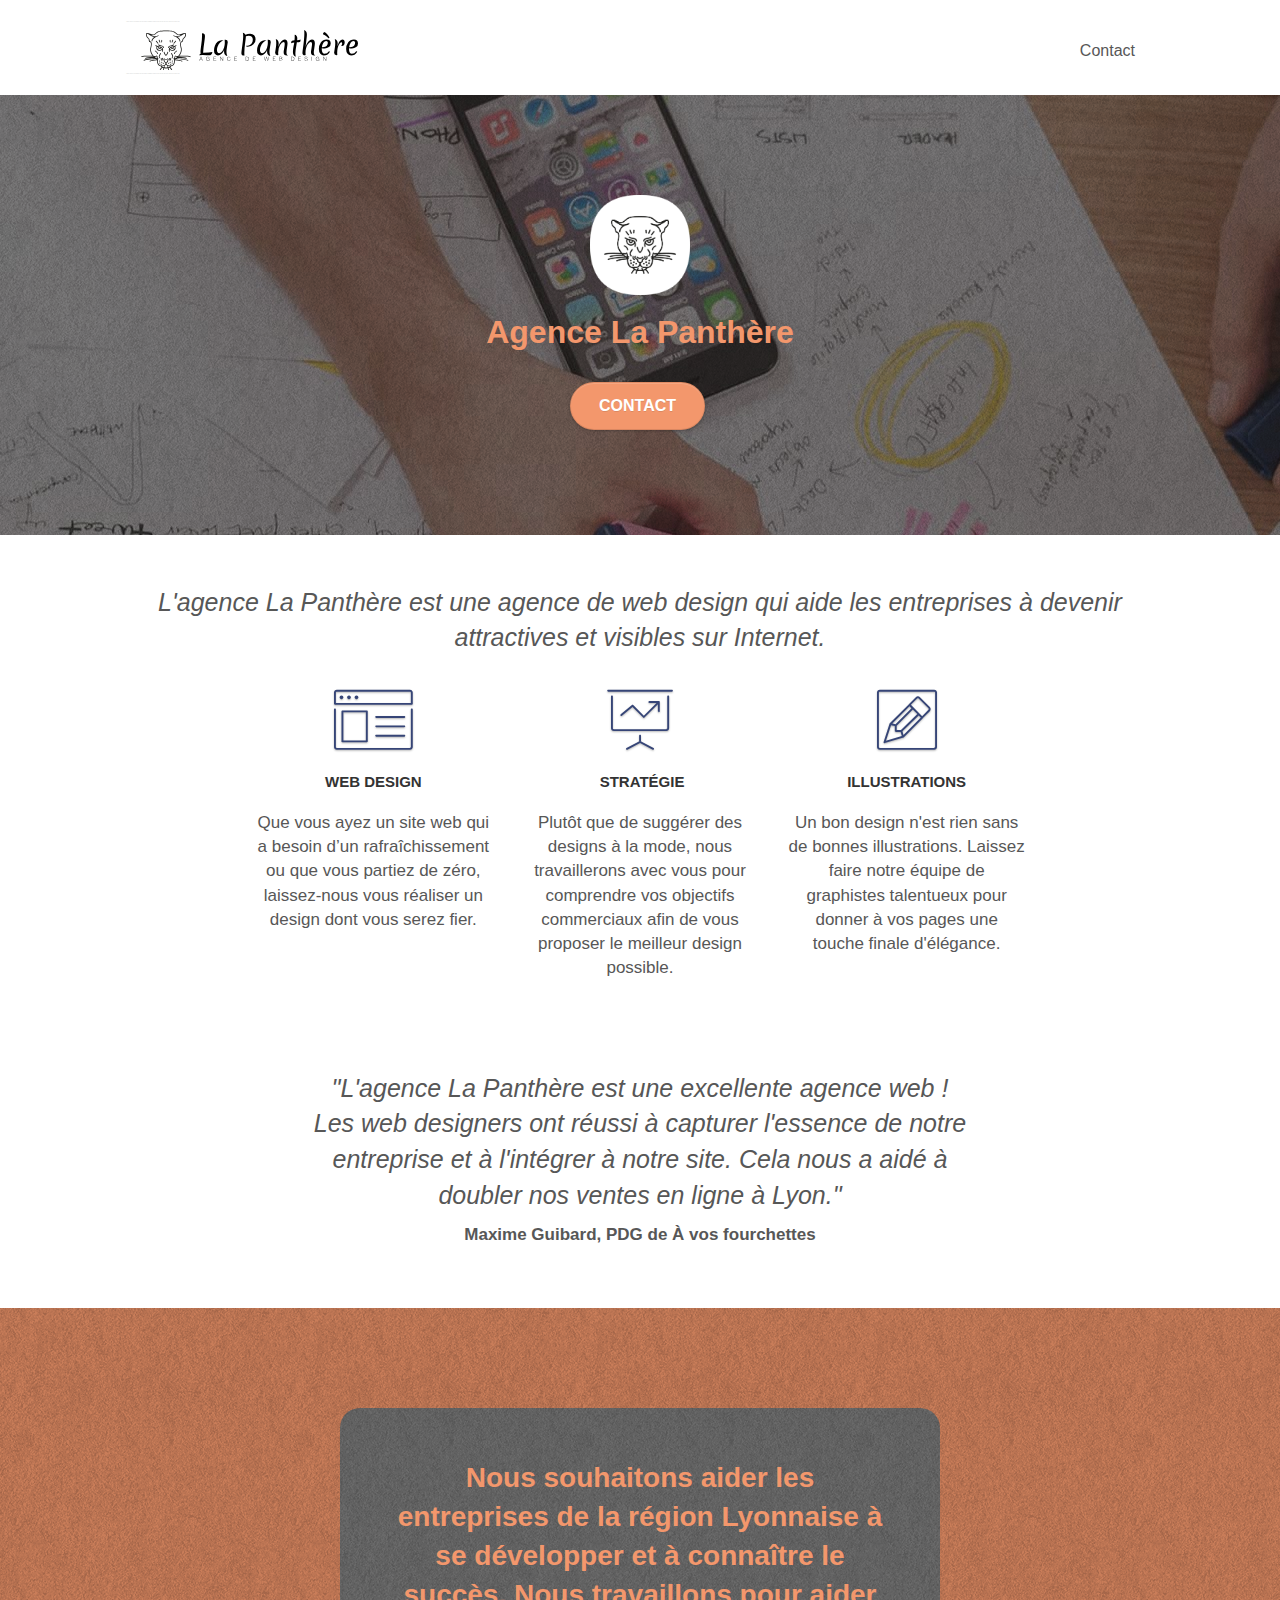
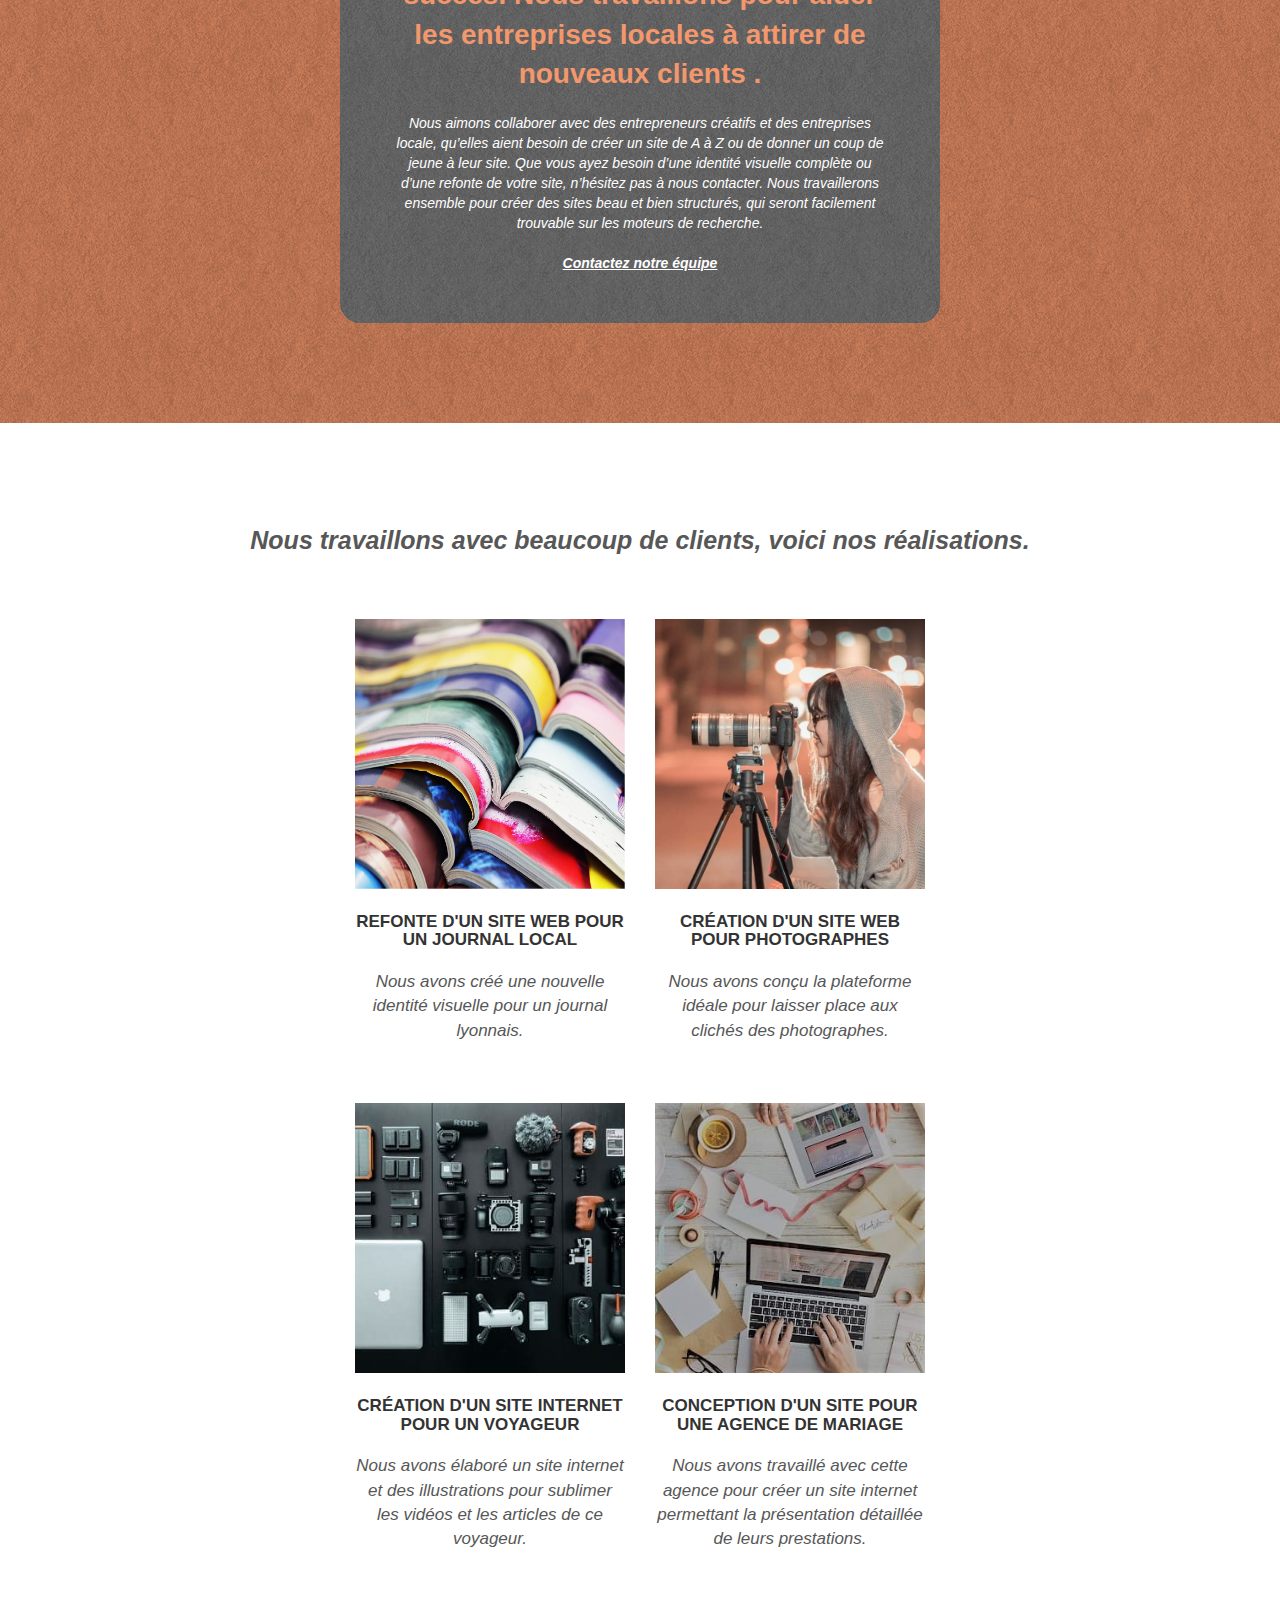
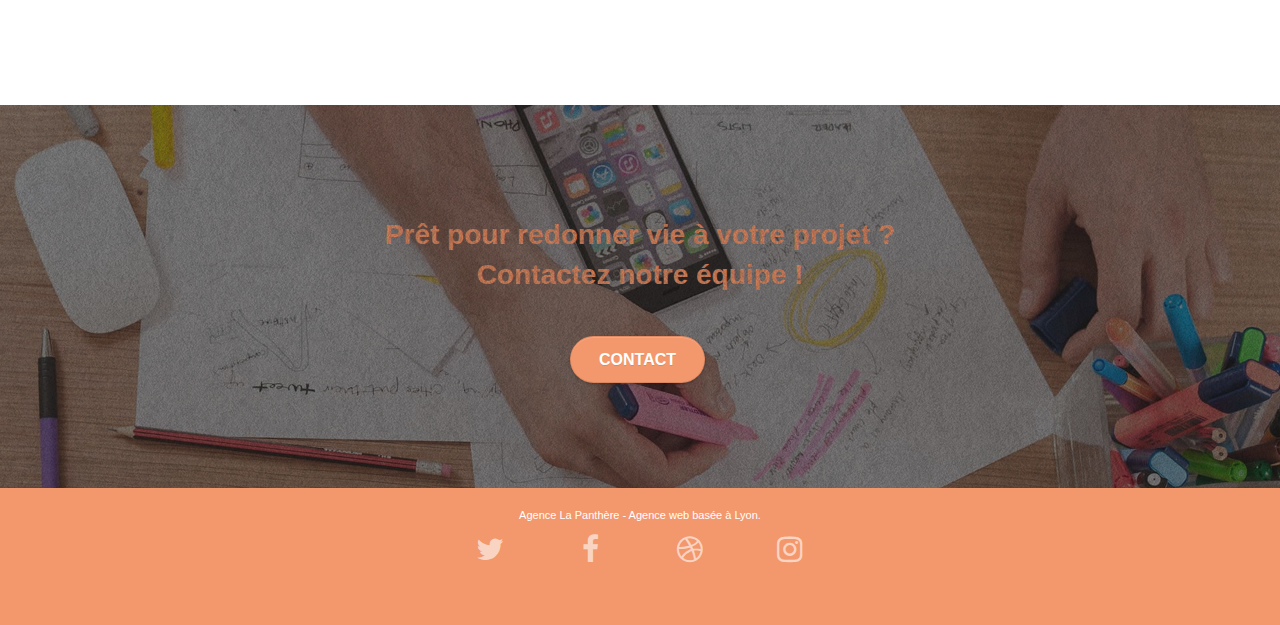
==== index.html @ 202e07a7 "a" ====
<!doctype html>
<html lang="fr">
<head>
    <meta charset="utf-8">
    <meta name="keywords" content="seo, google, site web, site internet, agence design Lyon, agence design, agence design,agence design,agence design,agence design,agence design,agence design,agence design,agence design">
    <meta name="description" content="La meilleure agence de webdesign de tout Lyon! Recommandé par les plus grands!">
    <meta name="viewport" content="width=device-width, initial-scale=1.0, viewport-fit=cover">
    <link rel="shortcut icon" type="image/png" href="favicon.jpg">
    
	<link rel="stylesheet" type="text/css" href="./css/bootstrap.css">
	<link rel="stylesheet" type="text/css" href="style.css">
	<link rel="stylesheet" type="text/css" href="./css/font-awesome.css">
	<link rel="stylesheet" type="text/css" href="./css/et-line.css">
	
    
	<script src="./js/jquery-2.1.0.js"></script>
	<script src="./js/bootstrap.js"></script>
	<script src="./js/blocs.js"></script>
	<script src="./js/jquery.touchSwipe.js" defer></script>
	<script src="./js/gmaps.js"></script>

    <title>Agence La Panthere</title>

    
<!-- Analytics -->
 
<!-- Analytics END -->
    
</head>
<body>
<!-- Principal conteneur -->

<div class="page-container">
    
<!-- bloc-0 -->
<header class="bloc bgc-white l-bloc " id="bloc-0">
	<div class="container bloc-sm">

		<nav class="navbar row">
			<div class="navbar-header">
				<div class="keywords" style="color:#cccccc;font-size:1px;">Agence web à Lyon, stratégie web, web design, illustrations, design de site web, site web, web, internet, site internet, site</div>
				<a class="navbar-brand" href="index.html"><img src="img/agence-la-panthere-monochrome.svg" alt="Lyon web design logo agence web meilleure agence" height="40" /></a>
				<div class="keywords" style="color:#cccccc;font-size:1px;">Agence web à Lyon, stratégie web, web design, illustrations, design de site web, site web, web, internet, site internet, site</div>
				<button id="nav-toggle" type="button" class="ui-navbar-toggle navbar-toggle" data-toggle="collapse" data-target=".navbar-1">
					<span class="sr-only">Toggle navigation</span><span class="icon-bar"></span><span class="icon-bar"></span><span class="icon-bar"></span>
				</button>
			</div>
			<div class="collapse navbar-collapse navbar-1 special-dropdown-nav">
				<ul class="site-navigation nav navbar-nav">
					<li>
						<a href="contact.html">Contact</a>
					</li>
				</ul>
			</div>
		</nav>
	</div>
</header>

<!-- bloc-0 END -->

<!-- bloc-1-presentation -->
<div class="bloc bgc-dark-slate-blue bg-banniere d-bloc bg-t-edge bloc-bg-texture texture-paper b-parallax" id="bloc-1-hero">
	<div class="container bloc-lg">
		<div class="row tight-width-whitespace">
			<div class="col-sm-12">
				<img src="img/logo.png" class="center-block image-resize-mode" width="100" alt="Agence La Panthère, agence web Lyon, création logo Lyon" />
				<h1 class="text-center hero-bloc-text tc-white ">
					Agence La Panthère
				</h1>
				<div class="text-center">
					<a href="contact.html" class="btn btn-lg btn-clean btn-rd cta-hero btn-atomic-tangerine" id="cta-hero">Contact</a>
				</div>
			</div>
		</div>
	</div>
</div>
<!-- bloc-1-presentation END -->

<!-- bloc-2-services -->
<div class="bloc bgc-white l-bloc" id="bloc-2-services">
	<div class="container bloc-md">
		<div class="row">
			<div class="col-sm-12 text-center">
				<p class="textegrand texteitalic">L'agence La Panthère est une agence de web design qui aide les entreprises à devenir attractives et visibles sur Internet.</p>
			</div>
		</div>
		<div class="row voffset-lg med-width-whitespace">
			<div class="col-sm-4">
				<div class="text-center">
					<span class="et-icon-browser sm-shadow icon-dark-slate-blue icons icon-lg"></span>
				</div>
				<h3 class="mg-md text-center">
					Web design
				</h3>
				<p class="text-center textepetit">
					Que vous ayez un site web qui a besoin d&rsquo;un rafraîchissement ou que vous partiez de zéro, laissez-nous vous réaliser un design dont vous serez fier.
				</p>
			</div>
			<div class="col-sm-4">
				<div class="text-center">
					<span class="et-icon-presentation sm-shadow icon-dark-slate-blue icons icon-lg"></span>
				</div>
				<h3 class="mg-md text-center">
					&nbsp;Stratégie
				</h3>
				<p class="text-center textepetit">
					Plutôt que de suggérer des designs à la mode, nous travaillerons avec vous pour comprendre vos objectifs commerciaux afin de vous proposer le meilleur design possible.<br>
				</p>
			</div>
			<div class="col-sm-4">
				<div class="text-center">
					<span class="et-icon-edit sm-shadow icon-dark-slate-blue icons icon-lg"></span>
				</div>
				<h3 class="mg-md text-center">
					Illustrations
				</h3>
				<p class="text-center textepetit">
					Un bon design n'est rien sans de bonnes illustrations. Laissez faire notre équipe de graphistes talentueux pour donner à vos pages une touche finale d'élégance.
				</p>
			</div>
		</div>
		<div class="row voffset-lg voffset">
			<div class="col-xs-12 col-md-8 col-md-offset-2 text-center">
				<p class="textegrand texteitalic">"L'agence La Panthère est une excellente agence web ! Les web designers ont réussi à capturer l'essence de notre entreprise et à l'intégrer à notre site. Cela nous a aidé à doubler nos ventes en ligne à Lyon."</p>
				<p class="textepetit bold">Maxime Guibard, PDG de À vos fourchettes</p>

			</div>
		</div>
	</div>
</div>
<!-- bloc-2-services END -->

<!-- bloc-3-what-i-do -->
<div class="bloc tc-white bgc-atomic-tangerine bg-presentation d-bloc bloc-bg-texture texture-paper b-parallax" id="bloc-3-what-i-do">
	<div class="container bloc-lg">
		<div class="row tight-width-whitespace grey-background">
			<div class="col-sm-12">
				<h2 class="mg-md text-center tc-white">
					Nous souhaitons aider les entreprises de la région Lyonnaise à se développer et à connaître le succès. Nous travaillons pour aider les entreprises locales à attirer de nouveaux clients .<br>
				</h2>
				<p class="text-center white textetrespetit texteitalic">
					Nous aimons collaborer avec des entrepreneurs créatifs et des entreprises locale, qu’elles aient besoin de créer un site de A à Z ou de donner un coup de jeune à leur site. Que vous ayez besoin d’une identité visuelle complète ou d’une refonte de votre site, n’hésitez pas à nous contacter. Nous travaillerons ensemble pour créer des sites beau et bien structurés, qui seront facilement trouvable sur les moteurs de recherche. <br><br><a class="ltc-white bold-link" href="contact.html">Contactez notre équipe</a><br>
				</p>
			</div>
		</div>
	</div>
</div>
<!-- bloc-3-what-i-do END -->

<!-- bloc-4-portfolio -->
<div class="bloc bgc-white bg-lines-h2-bg bg-repeat l-bloc" id="bloc-4-portfolio">
	<div class="container bloc-lg">
		<div class="row">
			<div class="col-sm-12 text-center">
				<p class="textegrand texteitalic bold">Nous travaillons avec beaucoup de clients, voici nos réalisations.</p>
			</div>
		</div>
		<div class="row tight-width-whitespace portfolio-row">
			<div class="col-sm-6">
				<a href="#" data-lightbox="img/1.jpg" data-gallery-id="gallery-1" data-caption="Refonte d'un site web pour un journal local" data-frame="snapshot-lb"><img src="img/1.jpg" alt="Lyon web design logo agence web meilleure agence et refonte site web journal" class="img-responsive portfolio-thumb width100" /></a>
				<h3 class="mg-md text-center textepetit">
					Refonte d'un site web pour un journal local
				</h3>
				<p class="text-center textepetit texteitalic">
					Nous avons créé une nouvelle identité visuelle pour un journal lyonnais.
				</p>
			</div>
			<div class="col-sm-6">
				<a href="#" data-lightbox="img/2.jpg" data-gallery-id="gallery-1" data-caption="Création d'un site web pour photographes" data-frame="snapshot-lb"><img src="img/2.jpg" class="img-responsive portfolio-thumb width100" alt="Lyon web design logo agence web meilleure agence, Création d'un site web pour photographes" /></a>
				<h3 class="mg-md text-center textepetit">
					Création d'un site web pour photographes
				</h3>
				<p class="text-center textepetit texteitalic">
					Nous avons conçu la plateforme idéale pour laisser place aux clichés des photographes.
				</p>
			</div>
		</div>
		<div class="row tight-width-whitespace portfolio-row">
			<div class="col-sm-6">
				<a href="#" data-lightbox="img/3.jpg" data-gallery-id="gallery-1" data-caption="Création d'un site internet pour un voyageur" data-frame="snapshot-lb"><img src="img/3.jpg" class="img-responsive portfolio-thumb width100" alt="Lyon web design logo agence web meilleure agence, Création d'un site web pour voyageur"/></a>
				<h3 class="mg-md text-center textepetit">
					Création d'un site internet pour un voyageur
				</h3>
				<p class="text-center textepetit texteitalic">
					Nous avons élaboré un site internet et des illustrations pour sublimer les vidéos et les articles de ce voyageur.
				</p>
			</div>
			<div class="col-sm-6">
				<a href="#" data-lightbox="img/4.jpg" data-gallery-id="gallery-1" data-caption="Conception d'un site pour une agence de mariage" data-frame="snapshot-lb"><img src="img/4.jpg" class="img-responsive portfolio-thumb width100" alt="Lyon web design logo agence web meilleure agence, Création d'un site web pour agence de mariage" /></a>
				<h3 class="mg-md text-center textepetit">
					Conception d'un site pour une agence de mariage
				</h3>
				<p class="text-center textepetit texteitalic">
					Nous avons travaillé avec cette agence pour créer un site internet permettant la présentation détaillée de leurs prestations.
				</p>
			</div>
		</div>
	</div>
</div>
<!-- bloc-4-portfolio END -->

<!-- bloc-5-cta -->
<div class="bloc bgc-dark-slate-blue bg-banniere d-bloc bloc-bg-texture texture-paper" id="bloc-5-cta">
	<div class="container bloc-lg">
		<div class="row">
			<h2 class="mg-md text-center tc-white">
				Prêt pour redonner vie à votre projet ?<br>Contactez notre équipe !
			</h2>
			<div class="col-sm-12 text-center">
				<a href="contact.html" class="btn btn-atomic-tangerine btn-clean btn-rd btn-lg cta-hero">Contact</a>
			</div>
		</div>
	</div>
</div>
<!-- bloc-5-cta END -->

<!-- Footer - bloc-8 -->
<footer class="bloc bgc-atomic-tangerine d-bloc" id="bloc-8">
	<div class="container bloc-sm">
		<div class="row">
			<div class="col-sm-12">
				<p class="text-center white">
					Agence La Panthère - Agence web basée à Lyon.<br>
				</p>
				<div class="row row-no-gutters social">
					<div class="col-sm-3">
						<div class="text-center">
							<a class="social" href="index.html"><span class="fa fa-twitter icon-md"></span></a>
						</div>
					</div>
					<div class="col-sm-3">
						<div class="text-center">
							<a class="social" href="index.html"><span class="fa fa-facebook icon-md"></span></a>
						</div>
					</div>
					<div class="col-sm-3">
						<div class="text-center">
							<a class="social" href="index.html"><span class="fa fa-dribbble icon-md"></span></a>
						</div>
					</div>
					<div class="col-sm-3">
						<div class="text-center">
							<a class="social" href="index.html"><span class="fa fa-instagram icon-md"></span></a>
						</div>
					</div>
					<div class="keywords" style="color:#F3976C;">Agence web à Lyon, stratégie web, web design, illustrations, design de site web, site web, web, internet, site internet, site</div>
				</div>
				
			</div>
		</div>
	</div>
</footer>
<!-- Footer - bloc-8 END -->

</div>
<!-- Principal conteneur END -->
    

</body>
</html>
---- style.css ----
body {
    margin: 0;
    padding: 0;
    background: #FFF;
    overflow-x: hidden;
    -webkit-font-smoothing: antialiased;
    -moz-osx-font-smoothing: grayscale;
}

a,
button {
    transition: all .3s ease-in-out;
    outline: none!important;
}

a:hover {
    text-decoration: none;
    cursor: pointer;
}

#page-loading-blocs-notifaction {
    position: fixed;
    top: 0;
    bottom: 0;
    width: 100%;
    z-index: 100000;
    background: #FFFFFF url("img/pageload-spinner.gif") no-repeat center center;
}
.textegrand{
    font-size:25px;
    
}
.texteitalic{
    font-style: italic;
}
.textepetit
{
    font-size:17px;
}
.textetrespetit{
    font-size:14px;
}

.bold{
    font-weight:bold;
}
.width100{
    width:100%;
}
.bloc {
    width: 100%;
    clear: both;
    background: 50% 50% no-repeat;
    padding: 0 50px;
    -webkit-background-size: cover;
    -moz-background-size: cover;
    -o-background-size: cover;
    background-size: cover;
    position: relative;
}

.bloc .container {
    padding-left: 0;
    padding-right: 0;
}

.bloc-lg {
    padding: 100px 50px;
}

.bloc-md {
    padding: 50px;
}

.bloc-sm {
    padding: 20px 50px;
}

.bg-center,
.bg-l-edge,
.bg-r-edge,
.bg-t-edge,
.bg-b-edge,
.bg-tl-edge,
.bg-bl-edge,
.bg-tr-edge,
.bg-br-edge,
.bg-repeat {
    -webkit-background-size: auto!important;
    -moz-background-size: auto!important;
    -o-background-size: auto!important;
    background-size: auto!important;
}

.bg-repeat {
    background: repeat;
}

.bg-t-edge {
    background: top no-repeat;
}

.bloc-bg-texture::before {
    content: "";
    background-size: 2px 2px;
    position: absolute;
    top: 0;
    bottom: 0;
    left: 0;
    right: 0;
}

.texture-paper::before {
    background: url("img/texture-paper.png");
    background-size: 280px 280px;
}

.b-parallax {
    background-attachment: fixed;
}

.d-bloc {
    color: rgba(255, 255, 255, .7);
}

.d-bloc button:hover {
    color: rgba(255, 255, 255, .9);
}

.d-bloc .icon-round,
.d-bloc .icon-square,
.d-bloc .icon-rounded,
.d-bloc .icon-semi-rounded-a,
.d-bloc .icon-semi-rounded-b {
    border-color: rgba(255, 255, 255, .9);
}

.d-bloc .divider-h span {
    border-color: rgba(255, 255, 255, .2);
}

.d-bloc .a-btn,
.d-bloc .navbar a,
.d-bloc .navbar-brand,
.d-bloc a .icon-sm,
.d-bloc a .icon-md,
.d-bloc a .icon-lg,
.d-bloc a .icon-xl,
.d-bloc h1 a,
.d-bloc h2 a,
.d-bloc h3 a,
.d-bloc h4 a,
.d-bloc h5 a,
.d-bloc h6 a,
.d-bloc p a {
    color: rgba(255, 255, 255, .6);
}

.d-bloc .a-btn:hover,
.d-bloc .navbar a:hover,
.d-bloc .navbar-brand:hover,
.d-bloc a:hover .icon-sm,
.d-bloc a:hover .icon-md,
.d-bloc a:hover .icon-lg,
.d-bloc a:hover .icon-xl,
.d-bloc h1 a:hover,
.d-bloc h2 a:hover,
.d-bloc h3 a:hover,
.d-bloc h4 a:hover,
.d-bloc h5 a:hover,
.d-bloc h6 a:hover,
.d-bloc p a:hover {
    color: rgba(255, 255, 255, 1);
}

.d-bloc .navbar-toggle .icon-bar {
    background: rgba(255, 255, 255, 1);
}

.d-bloc .btn-wire,
.d-bloc .btn-wire:hover {
    color: rgba(255, 255, 255, 1);
    border-color: rgba(255, 255, 255, 1);
}

.d-bloc .panel {
    color: rgba(0, 0, 0, .5);
}

.d-bloc .panel button:hover {
    color: rgba(0, 0, 0, .7);
}

.d-bloc .panel icon {
    border-color: rgba(0, 0, 0, .7);
}

.d-bloc .panel .divider-h span {
    border-color: rgba(0, 0, 0, .1);
}

.d-bloc .panel .a-btn {
    color: rgba(0, 0, 0, .6);
}

.d-bloc .panel .a-btn:hover {
    color: rgba(0, 0, 0, 1);
}

.d-bloc .panel .btn-wire,
.d-bloc .panel .btn-wire:hover {
    color: rgba(0, 0, 0, .7);
    border-color: rgba(0, 0, 0, .3);
}

.d-bloc .panel,
.l-bloc {
    color: rgba(0, 0, 0, .5);
}

.d-bloc .panel button:hover,
.l-bloc button:hover {
    color: rgba(0, 0, 0, .7);
}

.l-bloc .icon-round,
.l-bloc .icon-square,
.l-bloc .icon-rounded,
.l-bloc .icon-semi-rounded-a,
.l-bloc .icon-semi-rounded-b {
    border-color: rgba(0, 0, 0, .7);
}

.d-bloc .panel .divider-h span,
.l-bloc .divider-h span {
    border-color: rgba(0, 0, 0, .1);
}

.d-bloc .panel .a-btn,
.l-bloc .a-btn,
.l-bloc .navbar a,
.l-bloc .navbar-brand,
.l-bloc a .icon-sm,
.l-bloc a .icon-md,
.l-bloc a .icon-lg,
.l-bloc a .icon-xl,
.l-bloc h1 a,
.l-bloc h2 a,
.l-bloc h3 a,
.l-bloc h4 a,
.l-bloc h5 a,
.l-bloc h6 a,
.l-bloc p a {
    color: rgba(0, 0, 0, .6);
}

.d-bloc .panel .a-btn:hover,
.l-bloc .a-btn:hover,
.l-bloc .navbar a:hover,
.l-bloc .navbar-brand:hover,
.l-bloc a:hover .icon-sm,
.l-bloc a:hover .icon-md,
.l-bloc a:hover .icon-lg,
.l-bloc a:hover .icon-xl,
.l-bloc h1 a:hover,
.l-bloc h2 a:hover,
.l-bloc h3 a:hover,
.l-bloc h4 a:hover,
.l-bloc h5 a:hover,
.l-bloc h6 a:hover,
.l-bloc p a:hover {
    color: rgba(0, 0, 0, 1);
}

.l-bloc .navbar-toggle .icon-bar {
    color: rgba(0, 0, 0, .6);
}

.d-bloc .panel .btn-wire,
.d-bloc .panel .btn-wire:hover,
.l-bloc .btn-wire,
.l-bloc .btn-wire:hover {
    color: rgba(0, 0, 0, .7);
    border-color: rgba(0, 0, 0, .3);
}

.voffset {
    margin-top: 30px;
}

.voffset-lg {
    margin-top: 80px;
}

.row-no-gutters {
    margin-right: 0;
    margin-left: 0;
}

.row.row-no-gutters > [class^="col-"],
.row.row-no-gutters > [class*=" col-"] {
    padding-right: 0;
    padding-left: 0;
}

#bloc-1-hero h1 {
    font-size: 32px;
}

.navbar {
    margin-bottom: 0;
    z-index: 1;
}

.navbar-brand {
    height: auto;
    padding: 3px 15px;
    font-size: 25px;
    font-weight: normal;
    font-weight: 600;
    line-height: 44px;
}

.navbar-brand img {
    max-height: 200px;
    margin: 0 5px 0 0;
    display: inline;
}

.navbar-brand img[src$=svg] {
    min-width: 100px;
}

.nav-center .navbar-brand img {
    margin: 0;
}

.navbar .nav {
    padding-top: 2px;
    margin-right: -16px;
    float: right;
    z-index: 1;
}

.nav > li {
    float: left;
    margin-top: 4px;
    font-size: 16px;
}

.navbar-nav .open .dropdown-menu > li > a {
    text-align: inherit;
}

.nav > li a:hover,
.nav > li a:focus {
    background: transparent;
}

.navbar-toggle {
    margin: 10px 10px 0 0;
    border: 0px;
}

.navbar-toggle:hover {
    background: transparent!important;
}

.navbar-toggle .icon-bar {
    background-color: rgba(0, 0, 0, .5);
    width: 26px;
}

.nav-invert .navbar .nav {
    float: left;
}

.nav-invert .navbar-header,
.nav-invert .navbar-brand {
    float: right;
    position: relative;
    z-index: 2;
}

@media (min-width: 768px) {
    .site-navigation {
        position: absolute;
        top: 50%;
        right: 20px;
        transform: translate(0, -50%);
        -webkit-transform: translateY(-50%);
    }
    .nav > li .dropdown-menu a,
    .nav > li .dropdown-menu a:hover {
        color: #484848;
    }
    .nav-invert .site-navigation {
        left: 0;
        right: 0;
    }
    .nav-center {
        text-align: center;
    }
    .nav-center .navbar-header {
        width: 100%;
    }
    .nav-center .navbar-header,
    .nav-center .navbar-brand,
    .nav-center .nav > li {
        float: none;
        display: inline-block;
    }
    .nav-center .site-navigation {
        position: relative;
        width: 100%;
        right: 0;
        margin-right: 0px;
        margin-top: 20px;
    }
    .nav-center.mini-nav .navbar-toggle {
        float: none;
        margin: 10px auto 0;
    }
}

.nav > li > .dropdown a {
    background: none!important;
    display: block;
    padding: 14px 15px;
}

nav .caret {
    margin: 0 5px;
}

.dropdown-menu .dropdown-menu {
    top: -8px;
    left: 100%;
}

.dropdown-menu .dropmenu-flow-right {
    top: 100%;
    left: 0;
    margin-left: -1px;
    border-top-left-radius: 0;
    border-top-right-radius: 0;
}

.dropdown-menu .dropdown span {
    border: 4px solid black;
    border-top-color: transparent;
    border-right-color: transparent;
    border-bottom-color: transparent;
    margin: 6px -5px 0 0!important;
    float: right;
}

.mg-md {
    margin-top: 10px;
    margin-bottom: 20px;
}

.mg-lg {
    margin-top: 10px;
    margin-bottom: 40px;
}

.btn {
    margin: 0 5px 5px 0;
}

.btn.pull-right {
    margin: 0 0 5px 5px;
}

.btn-d,
.btn-d:hover,
.btn-d:focus {
    color: #FFF;
    background: rgba(0, 0, 0, .3);
}

button {
    outline: none!important;
}

.btn-rd {
    border-radius: 40px;
}

.btn-clean {
    border: 1px solid rgba(0, 0, 0, .08);
    border-bottom-color: rgba(0, 0, 0, .1);
    text-shadow: 0 1px 0 rgba(0, 0, 1, .1);
    box-shadow: 0 1px 3px rgba(0, 0, 1, .25), inset 0 1px 0 0 rgba(255, 255, 255, .15);
}

.icon-md {
    font-size: 30px!important;
}

.icon-lg {
    font-size: 60px!important;
}

.sm-shadow {
    text-shadow: 0 1px 2px rgba(0, 0, 0, .3);
}

.panel-sq,
.panel-sq .panel-heading,
.panel-sq .panel-footer {
    border-radius: 0;
}

.panel-rd {
    border-radius: 30px;
}

.panel-rd .panel-heading {
    border-radius: 29px 29px 0 0;
}

.panel-rd .panel-footer {
    border-radius: 0 0 29px 29px;
}

.form-control {
    border-color: rgba(0, 0, 0, .1);
    box-shadow: none;
}

.scrollToTop {
    width: 40px;
    height: 40px;
    position: fixed;
    bottom: 20px;
    right: 20px;
    opacity: 0;
    z-index: 500;
    transition: all .3s ease-in-out;
}

.scrollToTop span {
    margin-top: 6px;
}

.showScrollTop {
    font-size: 14px;
    opacity: 1;
}

a[data-lightbox] {
    position: relative;
    display: block;
    text-align: center;
}

a[data-lightbox]:hover::before {
    content: "+";
    font-family: "HelveticaNeue-Light", "Helvetica Neue Light", "Helvetica Neue", Helvetica, Arial;
    font-size: 32px;
    width: 50px;
    height: 50px;
    margin-left: -25px;
    border-radius: 50%;
    background: rgba(0, 0, 0, .6);
    color: #FFF;
    font-weight: 100;
    z-index: 1;
    position: absolute;
    top: 50%;
    transform: translateY(-50%);
    -webkit-transform: translateY(-50%);
}

a[data-lightbox]:hover img {
    opacity: 0.6;
    -webkit-animation-fill-mode: none;
    animation-fill-mode: none;
}

#lightbox-modal {
    display: flex;
    align-items: center;
}

#lightbox-modal .modal-dialog {
    width: 90%;
    max-width: 900px;
    margin: 0 auto 0;
}

#lightbox-modal .modal-dialog img {
    max-height: 90vh;
    margin: 0 auto;
}

.lightbox-caption {
    padding: 20px;
    color: #FFF;
    background: rgba(0, 0, 0, .5);
    position: absolute;
    left: 15px;
    right: 15px;
    bottom: 5px;
}

.close-lightbox {
    color: #FFF;
    font-size: 30px;
    position: absolute;
    top: 20px;
    right: 20px;
    z-index: 20;
    background: rgba(0, 0, 0, .5);
    border: none;
    line-height: 30px;
    padding: 0 9px 5px;
    opacity: 0.3;
}

.close-lightbox:hover,
.next-lightbox:hover,
.prev-lightbox:hover {
    opacity: 1.0;
    color: #FFF;
}

.next-lightbox,
.prev-lightbox {
    font-size: 20px;
    color: rgba(255, 255, 255, .9);
    background: rgba(0, 0, 0, .5);
    transition: all .2s ease-in-out;
    position: absolute;
    top: 45%;
    z-index: 1;
    opacity: 0.4;
}

.next-lightbox {
    padding: 6px 8px 1px 13px;
    right: 25px;
}

.prev-lightbox {
    padding: 6px 13px 1px 10px;
    left: 25px;
}

.snapshot-lb .modal-body {
    padding-bottom: 45px;
}

.snapshot-lb .lightbox-caption {
    padding: 0;
    color: rgba(0, 0, 0, .5);
    background: none;
}

h1,
h2,
h3,
h4,
h5,
h6,
p,
label,
.btn,
a {
    font-family: "helvetica";
    font-weight: 400;
    color: #575757!important;
}

.container {
    max-width: 1000px;
}

.hero-bloc-text {
    font-size: 38px;
}

.hero-bloc-text-sub {
    font-size: 36px;
}

.statement-bloc-text {
    line-height: 26px;
    font-style: italic;
    font-size: 20px;
    text-align: center;
    font-weight: lighter;
    max-width: 520px;
    margin: auto auto auto auto;
}

p {
    font-size: 11px;
}

.tight-width-whitespace {
    max-width: 600px;
    margin: auto auto auto auto;
}

.h1 {
    font-size: 20px;
    font-family: "Open Sans";
}

.cta-hero {
    margin-top: 22px;
    color: #FFFFFF!important;
    text-transform: uppercase;
    padding: 12px 28px 12px 28px;
    font-size: 16px;
    font-weight: 700;
}

.social {
    max-width: 400px;
    margin: auto auto auto auto;
}

h2 {
    font-size: 22px;
    line-height: 1.4em;
}

h3 {
    font-size: 15px;
    text-transform: uppercase;
    font-weight: 700;
    color: #333333!important;
}

.med-width-whitespace {
    max-width: 800px;
    margin: auto auto auto auto;
    box-shadow: 0px 0px 0px #000000;
}

h1 {
    color: #333333!important;
}

h4 {
    color: #333333!important;
}

.icons {
    margin-bottom: 14px;
    margin-top: 24px;
}

.white {
    color: #FFFFFF!important;
}

.portfolio-thumb {
    margin-bottom: 24px;
}

.portfolio-row {
    margin-bottom: 44px;
    margin-top: 50px;
}

.avatar {
    box-shadow: 0px 4px 9px rgba(0, 0, 0, 0.3);
}

.black-background {
    background-color: rgba(165, 147, 99, 0.7);
    padding: 40px 40px 40px 40px;
}
.grey-background {
    border-radius:20px;
    background-color: grey;
    padding: 40px 40px 40px 40px;
}

.bold-link {
    font-weight: 900;
    text-decoration: underline!important;
}

.bgc-white {
    background-color: #FFFFFF;
}

.bgc-dark-slate-blue {
    background-color: #364577;
}

.bgc-atomic-tangerine {
    background-color: #F3976C;
}

.tc-white {
    font-weight: bold;
    font-size:28px;
    color: #F3976C!important;
}

.btn-atomic-tangerine {
    background: #F3976C;
    color: #FFFFFF!important;
}

.btn-atomic-tangerine:hover {
    background: #c27956!important;
    color: #FFFFFF!important;
}

.ltc-white {
    color: #FFFFFF!important;
}

.ltc-white:hover {
    color: #cccccc!important;
}

.ltc-atomic-tangerine {
    color: #F3976C!important;
}

.ltc-atomic-tangerine:hover {
    color: #c27956!important;
}

.icon-dark-slate-blue {
    color: #364577!important;
    border-color: #364577!important;
}

.bg-dots-bg {
    background-image: url("img/dots-bg.png");
}

.bg-lines-h2-bg {
    background-image: url("img/lines-h2-bg.png");
}

.bg-banniere {
    background-image: url("img/agence-la-panthere.jpg");
}

.bg-presentation {
    background-image: url("img/image-de-presentation.jpg");
}

@media (max-width: 1024px) {
    .bloc {
        padding-left: 20px;
        padding-right: 20px;
    }
    .bloc.full-width-bloc,
    .bloc-tile-2.full-width-bloc .container,
    .bloc-tile-3.full-width-bloc .container,
    .bloc-tile-4.full-width-bloc .container {
        padding-left: 0;
        padding-right: 0;
    }
}

@media (max-width: 992px) and (min-width: 768px) {
    .navbar .nav {
        max-width: 80%
    }
    .nav-center.navbar .nav {
        max-width: 100%
    }
}

@media only screen and (min-device-width: 768px) and (max-device-width: 1024px) and (orientation: landscape) {
    .b-parallax {
        background-attachment: scroll;
    }
}

@media only screen and (min-device-width: 1024px) and (max-device-width: 1366px) and (-webkit-min-device-pixel-ratio: 1.5) {
    .b-parallax {
        background-attachment: scroll;
    }
}

@media (max-width: 991px) {
    .container {
        width: 100%;
    }
    .b-parallax {
        background-attachment: scroll;
    }
    .page-container,
    #hero-bloc {
        overflow-x: hidden;
        position: relative;
    }
    .bloc {
        padding-left: constant(safe-area-inset-left);
        padding-right: constant(safe-area-inset-right);
    }
    .bloc-group,
    .bloc-group .bloc {
        display: block;
        width: 100%;
    }
    .bloc-fill-screen .fill-bloc-top-edge,
    .bloc-fill-screen .fill-bloc-bottom-edge {
        padding: 0 20px;
        padding-left: constant(safe-area-inset-left);
        padding-right: constant(safe-area-inset-right);
    }
}

@media (max-width: 767px) {
    .page-container {
        overflow-x: hidden;
        position: relative;
    }
    h1,
    h2,
    h3,
    h4,
    h5,
    h6,
    p,
    #disqus_thread {
        padding-left: 10px!important;
        padding-right: 10px!important;
    }
    .b-parallax {
        background-attachment: scroll;
    }
    .navbar .nav {
        padding-top: 0;
        border-top: 1px solid rgba(0, 0, 0, .2);
        float: none!important;
    }
    .navbar.row {
        margin-left: 0;
        margin-right: 0;
    }
    .site-navigation {
        position: inherit;
        transform: none;
        -webkit-transform: none;
        -ms-transform: none;
    }
    .nav > li {
        margin-top: 0;
        border-bottom: 1px solid rgba(0, 0, 0, .1);
        background: rgba(0, 0, 0, .05);
        text-align: left;
        padding-left: 15px;
        width: 100%;
    }
    .nav > li:hover {
        background: rgba(0, 0, 0, .08);
    }
    .dropdown .dropdown a .caret {
        float: none;
        margin: 5px 0 0 10px!important;
        border: 4px solid black;
        border-bottom-color: transparent;
        border-right-color: transparent;
        border-left-color: transparent;
    }
    #hero-bloc .navbar .nav {
        background: rgba(0, 0, 0, .8);
    }
    #hero-bloc .navbar .nav a {
        color: rgba(255, 255, 255, .6);
    }
    .hero {
        padding: 50px 0;
    }
    .hero-nav {
        left: -1px;
        right: -1px;
    }
    .navbar-collapse {
        padding: 0;
        overflow-x: hidden;
        -webkit-box-shadow: none;
        box-shadow: none;
    }
    .navbar-brand img {
        max-height: 40px;
        width: auto;
    }
    .nav-invert .navbar-header {
        float: none;
        width: 100%;
    }
    .nav-invert .navbar-toggle {
        float: left;
        margin-left: 10px;
    }
    .bloc {
        padding-left: 0;
        padding-right: 0;
    }
    .bloc-xxl,
    .bloc-xl,
    .bloc-lg {
        padding: 40px 0;
    }
    .bloc-sm,
    .bloc-md {
        padding-left: 0;
        padding-right: 0;
    }
    .bloc-tile-2 .container,
    .bloc-tile-3 .container,
    .bloc-tile-4 .container,
    .bloc-fill-screen .fill-bloc-top-edge,
    .bloc-fill-screen .fill-bloc-bottom-edge {
        padding-left: 0;
        padding-right: 0;
    }
    .a-block {
        padding: 0 10px;
    }
    .btn-dwn {
        display: none;
    }
    .voffset {
        margin-top: 5px;
    }
    .voffset-md {
        margin-top: 20px;
    }
    .voffset-lg {
        margin-top: 30px;
    }
    form {
        padding: 5px;
    }
    .close-lightbox {
        display: inline-block;
    }
    .blocsapp-device-iphone5 {
        background-size: 216px 425px;
        padding-top: 60px;
        width: 216px;
        height: 425px;
    }
    .blocsapp-device-iphone5 img {
        width: 180px;
        height: 320px;
    }
}

@media (max-width: 400px) {
    .bloc {
        padding-left: 0;
        padding-right: 0;
    }
}

@media (max-width: 767px) {
    .bloc-mob-center-text {
        text-align: center;
    }
}
---- css/et-line.css ----
@font-face {
    font-family: et-line;
    src: url(../fonts/et-line.eot);
    src: url(../fonts/et-line.eot?#iefix) format('embedded-opentype'), url(../fonts/et-line.woff) format('woff'), url(../fonts/et-line.ttf) format('truetype'), url(../fonts/et-line.svg#et-line) format('svg');
    font-weight: 400;
    font-style: normal
}

.et-icon-adjustments,
.et-icon-alarmclock,
.et-icon-anchor,
.et-icon-aperture,
.et-icon-attachment,
.et-icon-bargraph,
.et-icon-basket,
.et-icon-beaker,
.et-icon-bike,
.et-icon-book-open,
.et-icon-briefcase,
.et-icon-browser,
.et-icon-calendar,
.et-icon-camera,
.et-icon-caution,
.et-icon-chat,
.et-icon-circle-compass,
.et-icon-clipboard,
.et-icon-clock,
.et-icon-cloud,
.et-icon-compass,
.et-icon-desktop,
.et-icon-dial,
.et-icon-document,
.et-icon-documents,
.et-icon-download,
.et-icon-dribbble,
.et-icon-edit,
.et-icon-envelope,
.et-icon-expand,
.et-icon-facebook,
.et-icon-flag,
.et-icon-focus,
.et-icon-gears,
.et-icon-genius,
.et-icon-gift,
.et-icon-global,
.et-icon-globe,
.et-icon-googleplus,
.et-icon-grid,
.et-icon-happy,
.et-icon-hazardous,
.et-icon-heart,
.et-icon-hotairballoon,
.et-icon-hourglass,
.et-icon-key,
.et-icon-laptop,
.et-icon-layers,
.et-icon-lifesaver,
.et-icon-lightbulb,
.et-icon-linegraph,
.et-icon-linkedin,
.et-icon-lock,
.et-icon-magnifying-glass,
.et-icon-map,
.et-icon-map-pin,
.et-icon-megaphone,
.et-icon-mic,
.et-icon-mobile,
.et-icon-newspaper,
.et-icon-notebook,
.et-icon-paintbrush,
.et-icon-paperclip,
.et-icon-pencil,
.et-icon-phone,
.et-icon-picture,
.et-icon-pictures,
.et-icon-piechart,
.et-icon-presentation,
.et-icon-pricetags,
.et-icon-printer,
.et-icon-profile-female,
.et-icon-profile-male,
.et-icon-puzzle,
.et-icon-quote,
.et-icon-recycle,
.et-icon-refresh,
.et-icon-ribbon,
.et-icon-rss,
.et-icon-sad,
.et-icon-scissors,
.et-icon-scope,
.et-icon-search,
.et-icon-shield,
.et-icon-speedometer,
.et-icon-strategy,
.et-icon-streetsign,
.et-icon-tablet,
.et-icon-target,
.et-icon-telescope,
.et-icon-toolbox,
.et-icon-tools,
.et-icon-tools-2,
.et-icon-trophy,
.et-icon-tumblr,
.et-icon-twitter,
.et-icon-upload,
.et-icon-video,
.et-icon-wallet,
.et-icon-wine {
    font-family: et-line;
    speak: none;
    font-style: normal;
    font-weight: 400;
    font-variant: normal;
    text-transform: none;
    line-height: 1;
    -webkit-font-smoothing: antialiased;
    -moz-osx-font-smoothing: grayscale;
    display: inline-block
}

.et-icon-mobile:before {
    content: "\e000"
}

.et-icon-laptop:before {
    content: "\e001"
}

.et-icon-desktop:before {
    content: "\e002"
}

.et-icon-tablet:before {
    content: "\e003"
}

.et-icon-phone:before {
    content: "\e004"
}

.et-icon-document:before {
    content: "\e005"
}

.et-icon-documents:before {
    content: "\e006"
}

.et-icon-search:before {
    content: "\e007"
}

.et-icon-clipboard:before {
    content: "\e008"
}

.et-icon-newspaper:before {
    content: "\e009"
}

.et-icon-notebook:before {
    content: "\e00a"
}

.et-icon-book-open:before {
    content: "\e00b"
}

.et-icon-browser:before {
    content: "\e00c"
}

.et-icon-calendar:before {
    content: "\e00d"
}

.et-icon-presentation:before {
    content: "\e00e"
}

.et-icon-picture:before {
    content: "\e00f"
}

.et-icon-pictures:before {
    content: "\e010"
}

.et-icon-video:before {
    content: "\e011"
}

.et-icon-camera:before {
    content: "\e012"
}

.et-icon-printer:before {
    content: "\e013"
}

.et-icon-toolbox:before {
    content: "\e014"
}

.et-icon-briefcase:before {
    content: "\e015"
}

.et-icon-wallet:before {
    content: "\e016"
}

.et-icon-gift:before {
    content: "\e017"
}

.et-icon-bargraph:before {
    content: "\e018"
}

.et-icon-grid:before {
    content: "\e019"
}

.et-icon-expand:before {
    content: "\e01a"
}

.et-icon-focus:before {
    content: "\e01b"
}

.et-icon-edit:before {
    content: "\e01c"
}

.et-icon-adjustments:before {
    content: "\e01d"
}

.et-icon-ribbon:before {
    content: "\e01e"
}

.et-icon-hourglass:before {
    content: "\e01f"
}

.et-icon-lock:before {
    content: "\e020"
}

.et-icon-megaphone:before {
    content: "\e021"
}

.et-icon-shield:before {
    content: "\e022"
}

.et-icon-trophy:before {
    content: "\e023"
}

.et-icon-flag:before {
    content: "\e024"
}

.et-icon-map:before {
    content: "\e025"
}

.et-icon-puzzle:before {
    content: "\e026"
}

.et-icon-basket:before {
    content: "\e027"
}

.et-icon-envelope:before {
    content: "\e028"
}

.et-icon-streetsign:before {
    content: "\e029"
}

.et-icon-telescope:before {
    content: "\e02a"
}

.et-icon-gears:before {
    content: "\e02b"
}

.et-icon-key:before {
    content: "\e02c"
}

.et-icon-paperclip:before {
    content: "\e02d"
}

.et-icon-attachment:before {
    content: "\e02e"
}

.et-icon-pricetags:before {
    content: "\e02f"
}

.et-icon-lightbulb:before {
    content: "\e030"
}

.et-icon-layers:before {
    content: "\e031"
}

.et-icon-pencil:before {
    content: "\e032"
}

.et-icon-tools:before {
    content: "\e033"
}

.et-icon-tools-2:before {
    content: "\e034"
}

.et-icon-scissors:before {
    content: "\e035"
}

.et-icon-paintbrush:before {
    content: "\e036"
}

.et-icon-magnifying-glass:before {
    content: "\e037"
}

.et-icon-circle-compass:before {
    content: "\e038"
}

.et-icon-linegraph:before {
    content: "\e039"
}

.et-icon-mic:before {
    content: "\e03a"
}

.et-icon-strategy:before {
    content: "\e03b"
}

.et-icon-beaker:before {
    content: "\e03c"
}

.et-icon-caution:before {
    content: "\e03d"
}

.et-icon-recycle:before {
    content: "\e03e"
}

.et-icon-anchor:before {
    content: "\e03f"
}

.et-icon-profile-male:before {
    content: "\e040"
}

.et-icon-profile-female:before {
    content: "\e041"
}

.et-icon-bike:before {
    content: "\e042"
}

.et-icon-wine:before {
    content: "\e043"
}

.et-icon-hotairballoon:before {
    content: "\e044"
}

.et-icon-globe:before {
    content: "\e045"
}

.et-icon-genius:before {
    content: "\e046"
}

.et-icon-map-pin:before {
    content: "\e047"
}

.et-icon-dial:before {
    content: "\e048"
}

.et-icon-chat:before {
    content: "\e049"
}

.et-icon-heart:before {
    content: "\e04a"
}

.et-icon-cloud:before {
    content: "\e04b"
}

.et-icon-upload:before {
    content: "\e04c"
}

.et-icon-download:before {
    content: "\e04d"
}

.et-icon-target:before {
    content: "\e04e"
}

.et-icon-hazardous:before {
    content: "\e04f"
}

.et-icon-piechart:before {
    content: "\e050"
}

.et-icon-speedometer:before {
    content: "\e051"
}

.et-icon-global:before {
    content: "\e052"
}

.et-icon-compass:before {
    content: "\e053"
}

.et-icon-lifesaver:before {
    content: "\e054"
}

.et-icon-clock:before {
    content: "\e055"
}

.et-icon-aperture:before {
    content: "\e056"
}

.et-icon-quote:before {
    content: "\e057"
}

.et-icon-scope:before {
    content: "\e058"
}

.et-icon-alarmclock:before {
    content: "\e059"
}

.et-icon-refresh:before {
    content: "\e05a"
}

.et-icon-happy:before {
    content: "\e05b"
}

.et-icon-sad:before {
    content: "\e05c"
}

.et-icon-facebook:before {
    content: "\e05d"
}

.et-icon-twitter:before {
    content: "\e05e"
}

.et-icon-googleplus:before {
    content: "\e05f"
}

.et-icon-rss:before {
    content: "\e060"
}

.et-icon-tumblr:before {
    content: "\e061"
}

.et-icon-linkedin:before {
    content: "\e062"
}

.et-icon-dribbble:before {
    content: "\e063"
}
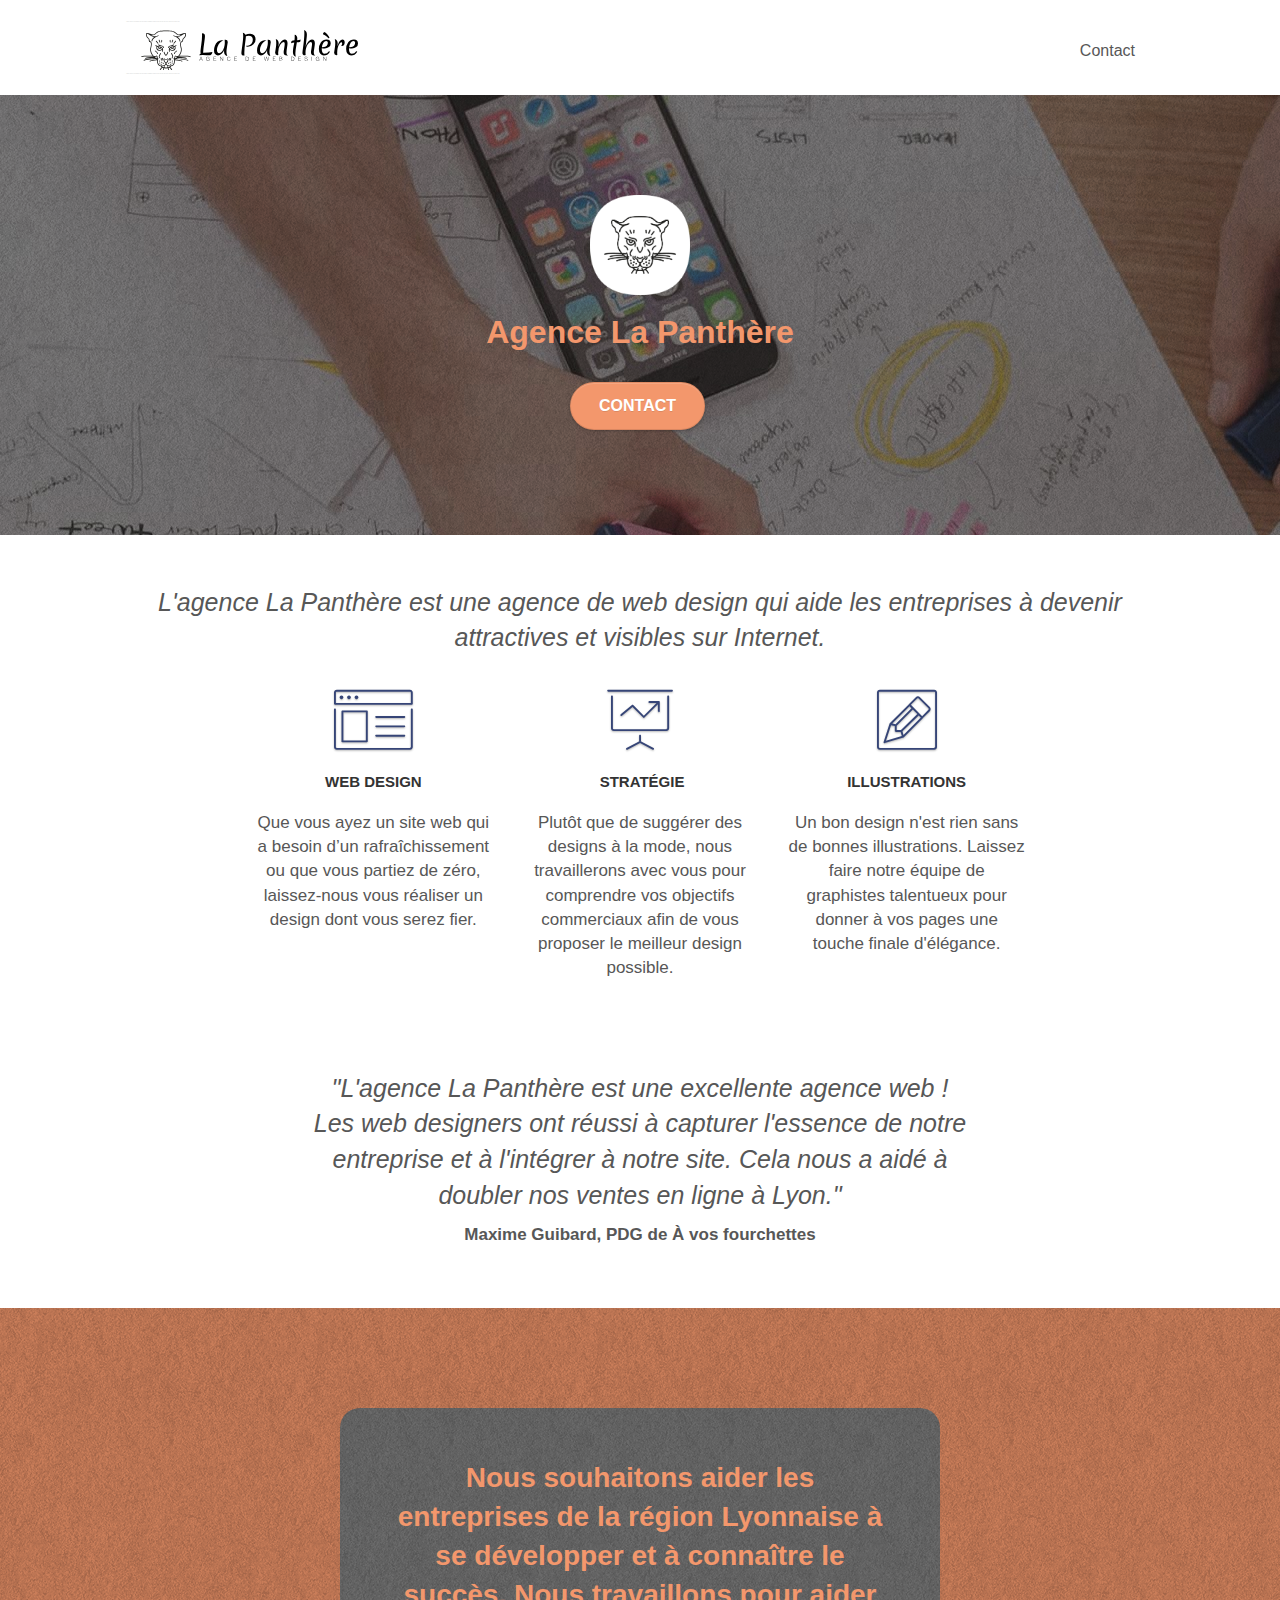
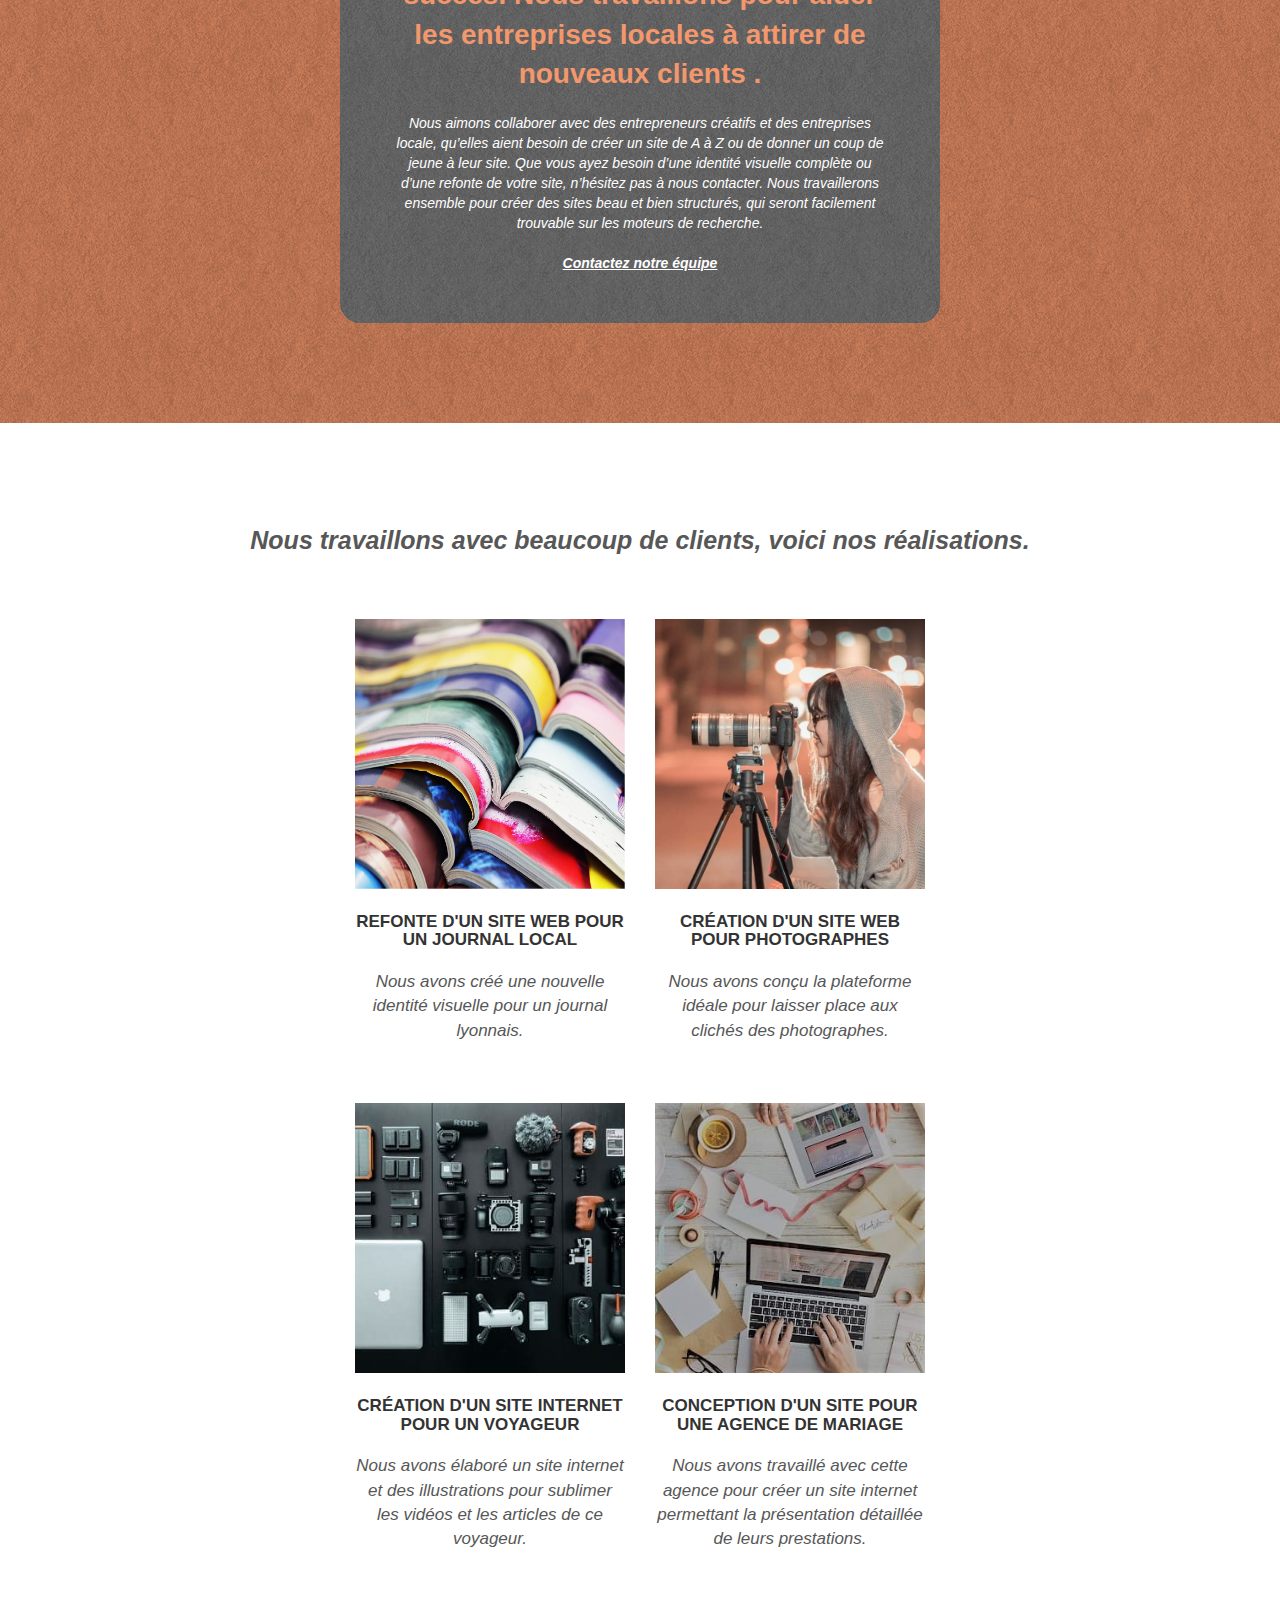
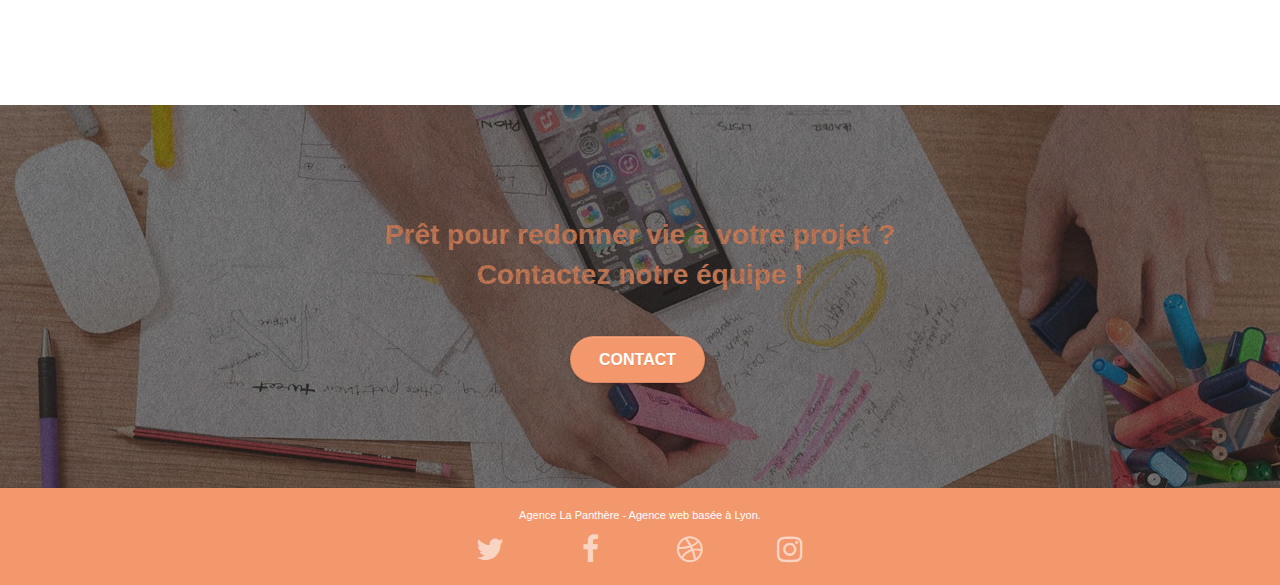
==== commit 0f5595e7: "a" ====
--- a/index.html
+++ b/index.html
@@ -2,7 +2,7 @@
 <html lang="fr">
 <head>
     <meta charset="utf-8">
-    <meta name="keywords" content="seo, google, site web, site internet, agence design Lyon, agence design, agence design,agence design,agence design,agence design,agence design,agence design,agence design,agence design">
+    <meta name="keywords" content="seo, google, site web, site internet, agence design Lyon,agence design">
     <meta name="description" content="La meilleure agence de webdesign de tout Lyon! Recommandé par les plus grands!">
     <meta name="viewport" content="width=device-width, initial-scale=1.0, viewport-fit=cover">
     <link rel="shortcut icon" type="image/png" href="favicon.jpg">
@@ -243,7 +243,6 @@
 							<a class="social" href="index.html"><span class="fa fa-instagram icon-md"></span></a>
 						</div>
 					</div>
-					<div class="keywords" style="color:#F3976C;">Agence web à Lyon, stratégie web, web design, illustrations, design de site web, site web, web, internet, site internet, site</div>
 				</div>
 				
 			</div>
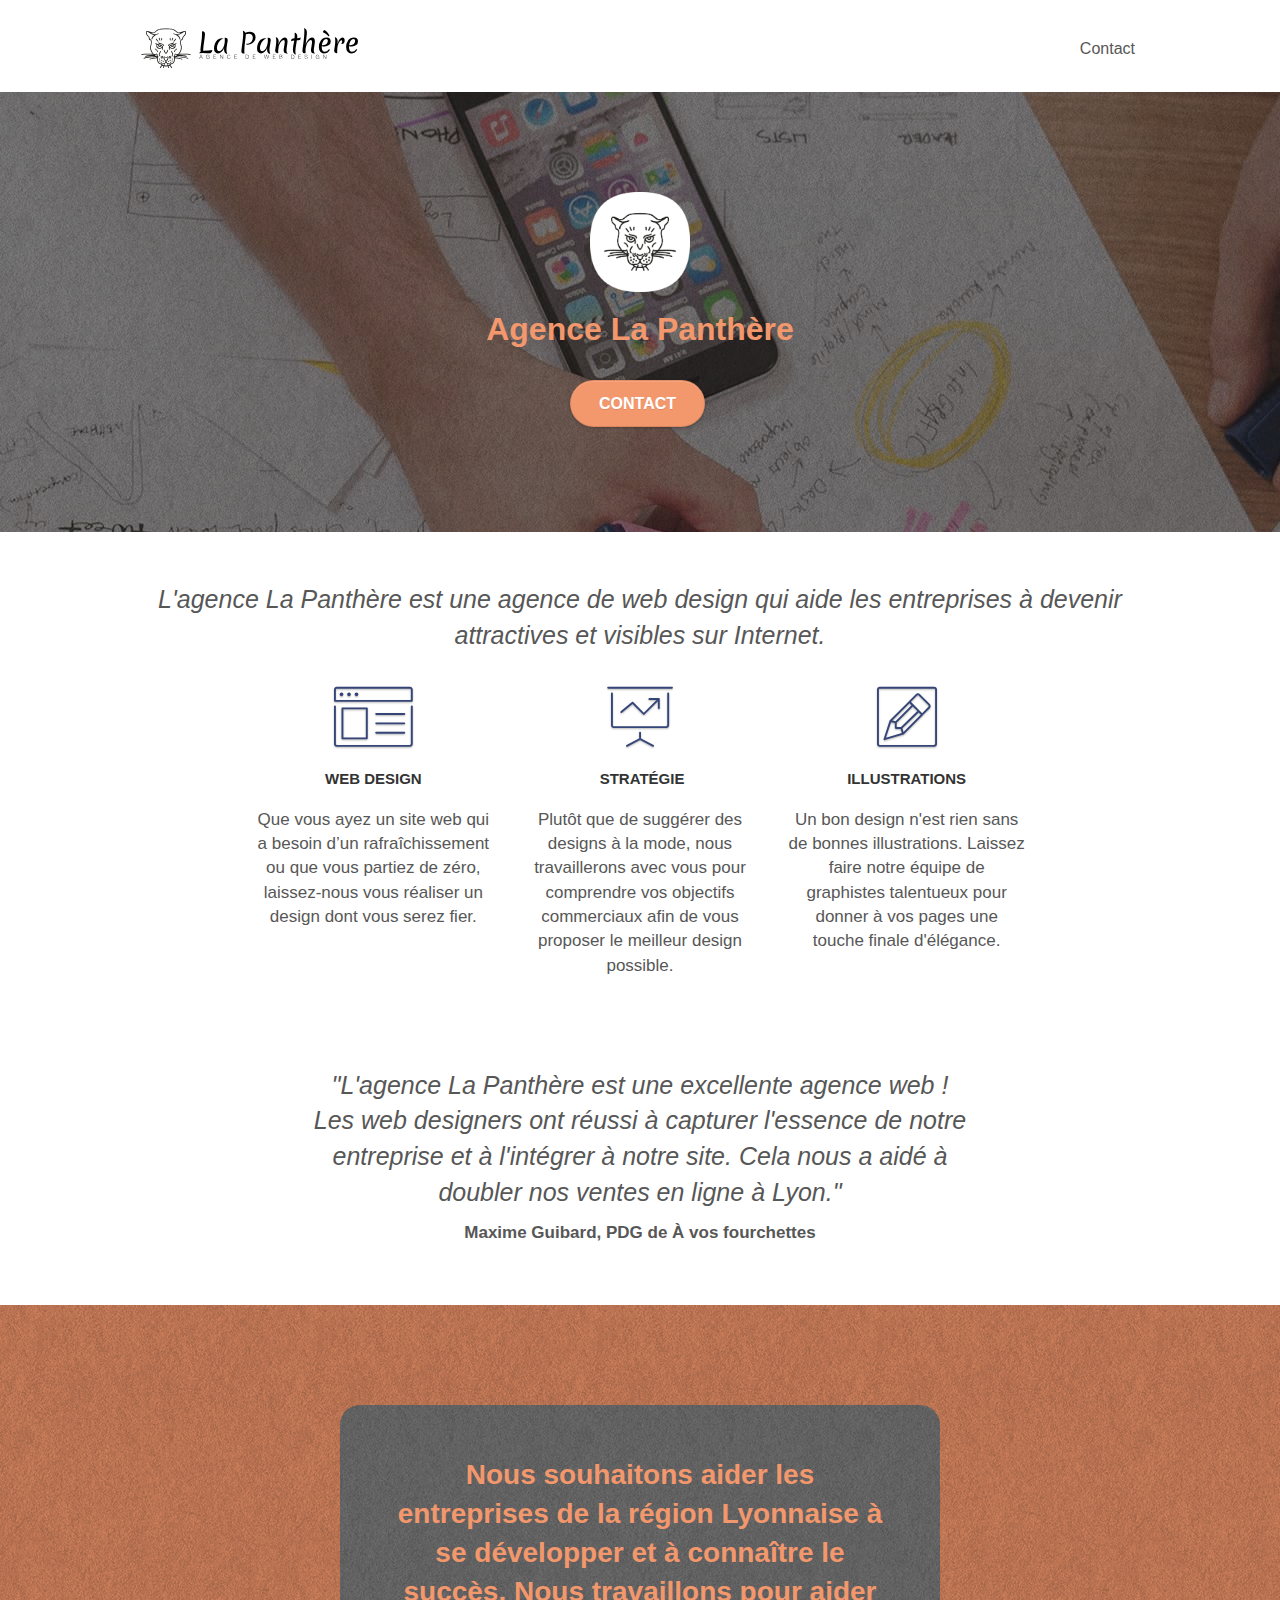
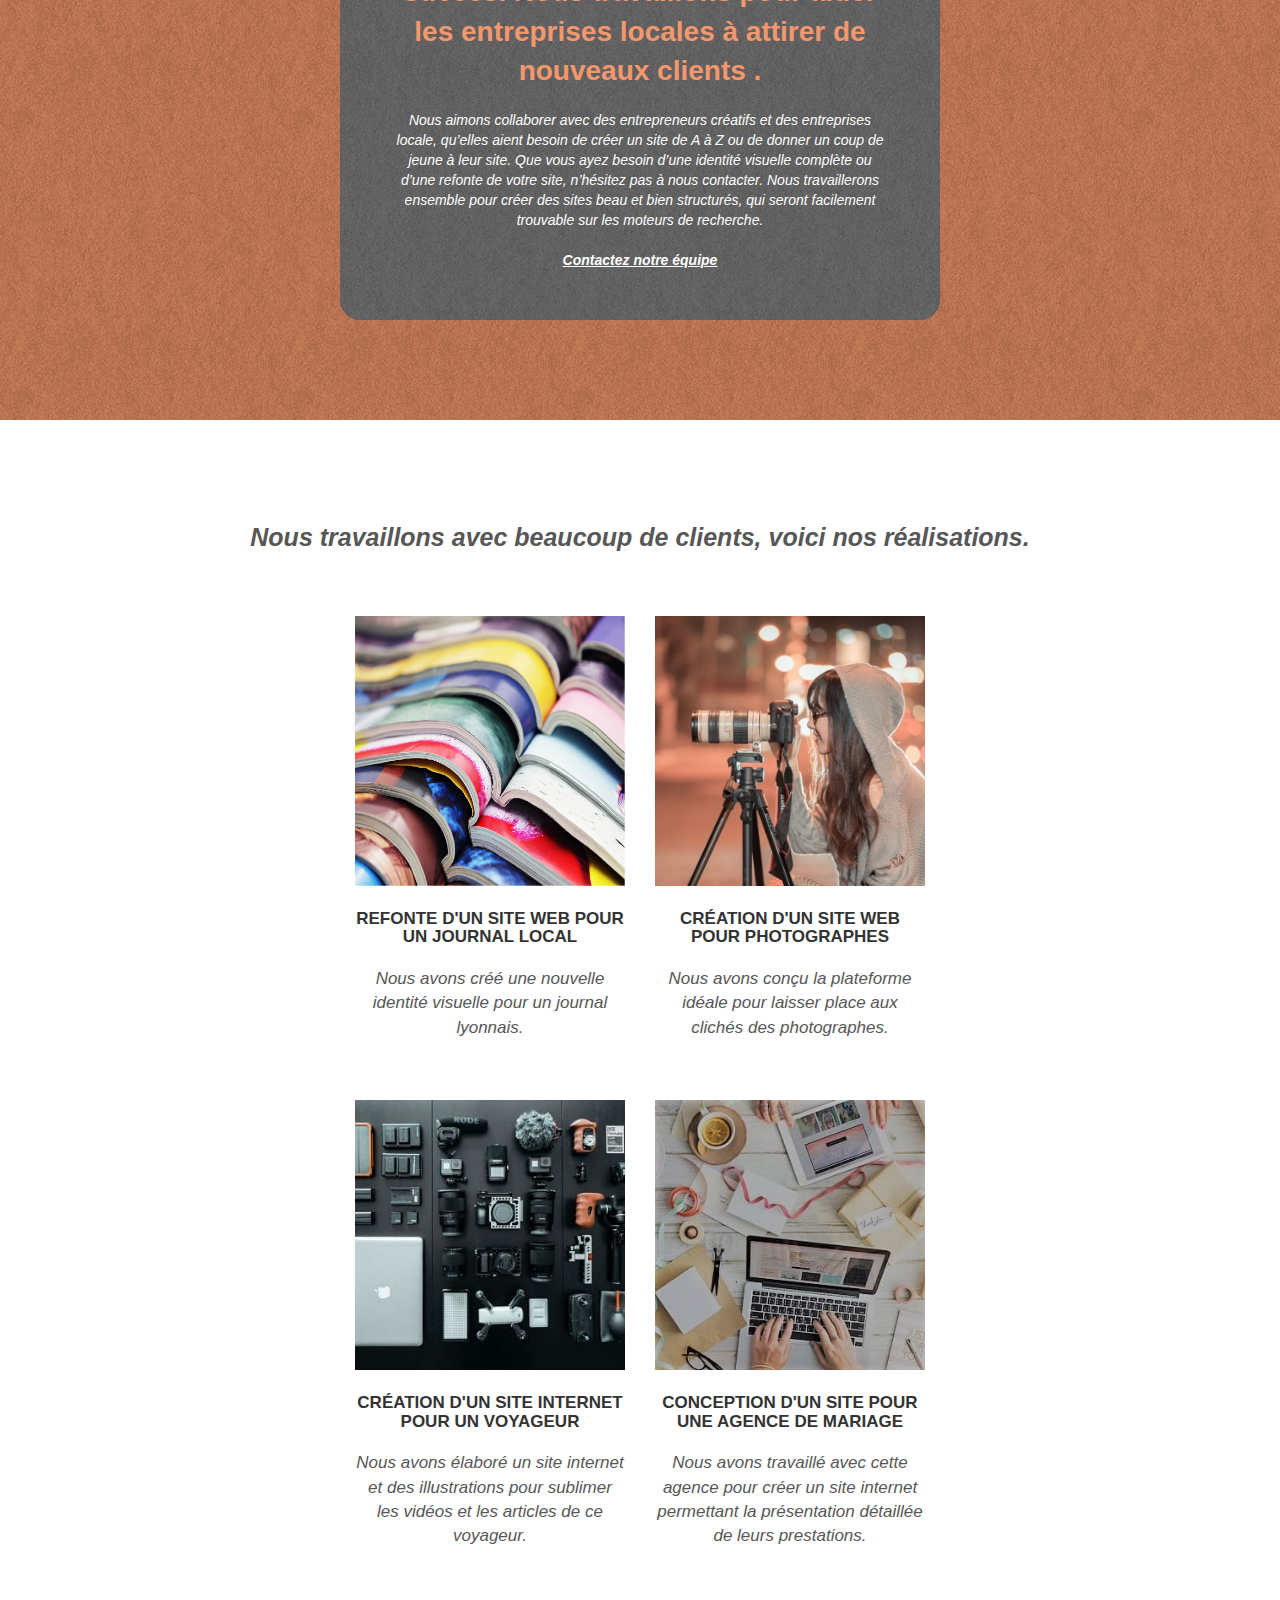
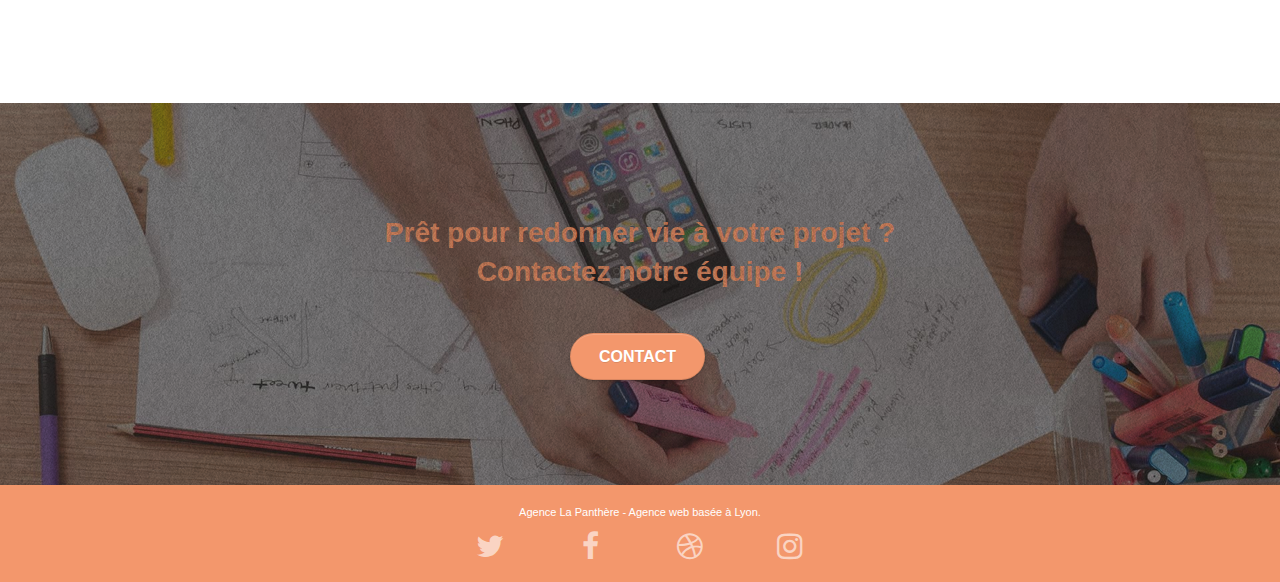
==== commit c112a10b: "a" ====
--- a/index.html
+++ b/index.html
@@ -38,9 +38,9 @@
 
 		<nav class="navbar row">
 			<div class="navbar-header">
-				<div class="keywords" style="color:#cccccc;font-size:1px;">Agence web à Lyon, stratégie web, web design, illustrations, design de site web, site web, web, internet, site internet, site</div>
+				
 				<a class="navbar-brand" href="index.html"><img src="img/agence-la-panthere-monochrome.svg" alt="Lyon web design logo agence web meilleure agence" height="40" /></a>
-				<div class="keywords" style="color:#cccccc;font-size:1px;">Agence web à Lyon, stratégie web, web design, illustrations, design de site web, site web, web, internet, site internet, site</div>
+				
 				<button id="nav-toggle" type="button" class="ui-navbar-toggle navbar-toggle" data-toggle="collapse" data-target=".navbar-1">
 					<span class="sr-only">Toggle navigation</span><span class="icon-bar"></span><span class="icon-bar"></span><span class="icon-bar"></span>
 				</button>
